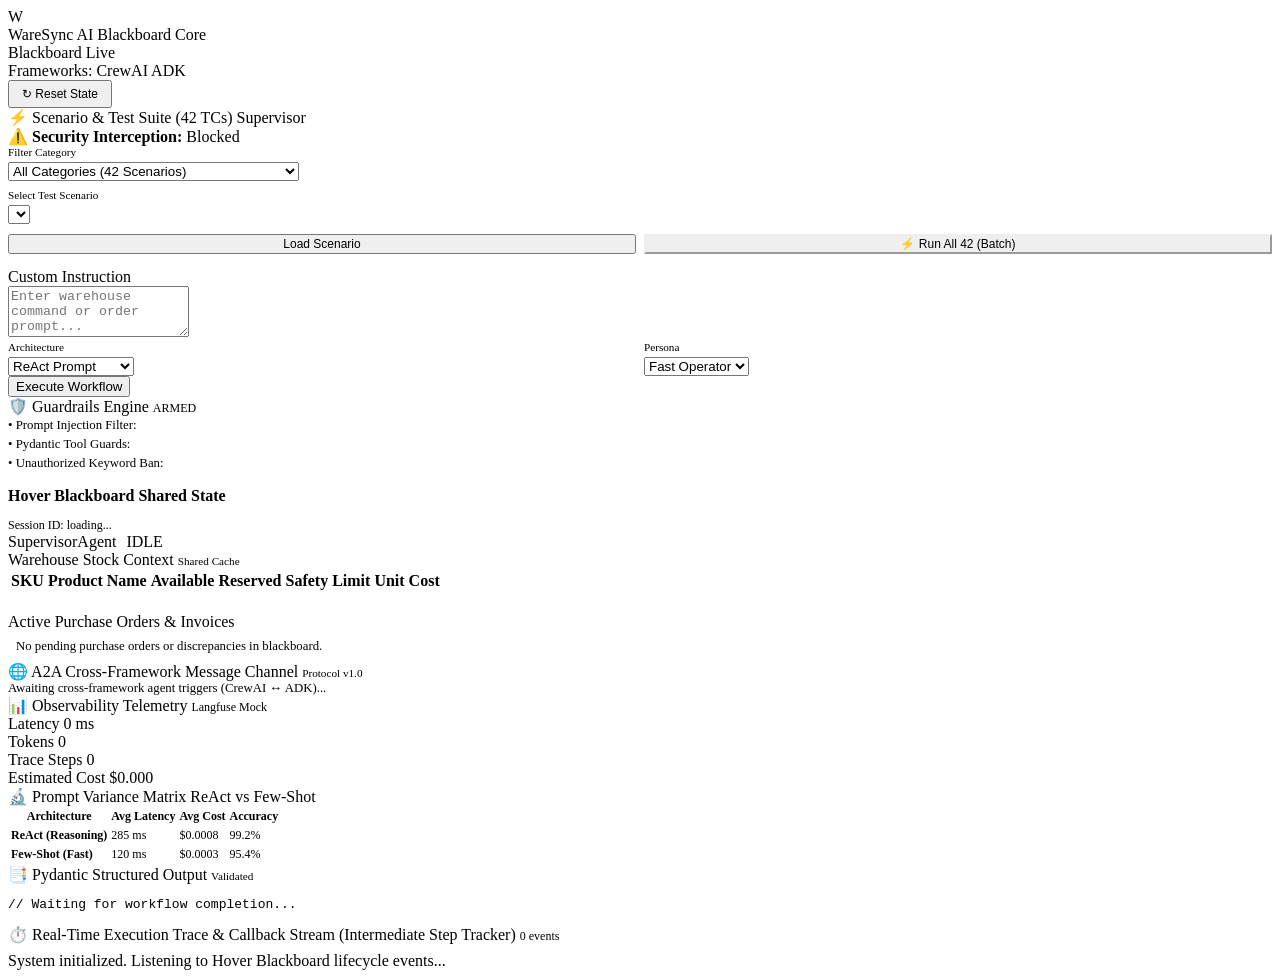
==== src/static/index.html @ 97eed670 "Initial commit: WareSync AI Multi-Agent System with Hover Blackboard, MCP tools, A2A Protocol, and I" ====
<!DOCTYPE html>
<html lang="en">
<head>
  <meta charset="UTF-8">
  <meta name="viewport" content="width=device-width, initial-scale=1.0">
  <title>WareSync AI - Autonomous Multi-Agent Operations Command Center</title>
  <link rel="stylesheet" href="/css/dashboard.css">
  <link rel="preconnect" href="https://fonts.googleapis.com">
  <link rel="preconnect" href="https://fonts.gstatic.com" crossorigin>
  <link href="https://fonts.googleapis.com/css2?family=Inter:wght@400;500;600;700;800&family=JetBrains+Mono:wght@400;500;600&display=swap" rel="stylesheet">
</head>
<body>

  <!-- Top Navigation Header -->
  <header class="app-header">
    <div class="header-brand">
      <div class="brand-icon">W</div>
      <div>
        <span class="brand-title">WareSync AI</span>
        <span class="brand-badge">Blackboard Core</span>
      </div>
    </div>
    
    <div class="header-status-group">
      <div class="status-pill">
        <span class="status-dot"></span>
        <span id="ws-status-text">Blackboard Live</span>
      </div>
      <div class="status-pill">
        <span style="color: var(--text-dim);">Frameworks:</span>
        <span class="framework-tag crewai">CrewAI</span>
        <span class="framework-tag adk">ADK</span>
      </div>
      <button class="btn-preset" id="btn-reset-state" style="padding: 5px 12px; margin: 0; font-size: 0.75rem;">
        ↻ Reset State
      </button>
    </div>
  </header>

  <!-- Main 3-Column Operations Grid -->
  <main class="dashboard-grid">

    <!-- LEFT PANEL: Control Center & Scenarios -->
    <section class="control-panel">
      <div class="glass-panel card-content">
        <div class="section-title">
          <span>⚡ Scenario & Test Suite (42 TCs)</span>
          <span class="framework-tag crewai">Supervisor</span>
        </div>

        <div class="guardrail-alert-box" id="guardrail-alert-banner">
          ⚠️ <strong>Security Interception:</strong> <span id="guardrail-msg">Blocked</span>
        </div>

        <!-- Filter & Scenario Selector -->
        <div style="margin-bottom: 10px;">
          <label style="font-size: 0.7rem; color: var(--text-dim); display:block; margin-bottom: 4px;">Filter Category</label>
          <select id="select-category-filter" class="select-box" style="margin-bottom: 8px;">
            <option value="ALL">All Categories (42 Scenarios)</option>
            <option value="Order Fulfillment">1. Order Fulfillment (TC 1-8)</option>
            <option value="Shortage & Procurement">2. Shortage & A2A PO Cascade (TC 9-18)</option>
            <option value="Invoice Intelligence">3. Supplier Invoice Audit (TC 19-28)</option>
            <option value="Complex Logistics">4. Complex Logistics (TC 29-34)</option>
            <option value="Security & Defense">5. Security Guardrails & Injections (TC 35-42)</option>
          </select>

          <label style="font-size: 0.7rem; color: var(--text-dim); display:block; margin-bottom: 4px;">Select Test Scenario</label>
          <select id="select-scenario" class="select-box">
            <!-- Dynamically populated with all 42 test cases -->
          </select>
        </div>

        <div style="display: flex; gap: 8px; margin-bottom: 12px;">
          <button id="btn-load-scenario" class="btn-preset" style="flex: 1; text-align: center; justify-content: center; font-size: 0.75rem;">
            Load Scenario
          </button>
          <button id="btn-run-batch" class="btn-preset" style="flex: 1; text-align: center; justify-content: center; font-size: 0.75rem; border-color: var(--accent-purple); color: var(--accent-purple);">
            ⚡ Run All 42 (Batch)
          </button>
        </div>

        <div class="section-title" style="margin-top: 14px;">
          <span>Custom Instruction</span>
        </div>
        <textarea id="prompt-input" class="input-box" rows="3" placeholder="Enter warehouse command or order prompt..."></textarea>

        <div style="display: grid; grid-template-columns: 1fr 1fr; gap: 8px;">
          <div>
            <label style="font-size: 0.7rem; color: var(--text-dim); display:block; margin-bottom: 4px;">Architecture</label>
            <select id="select-architecture" class="select-box">
              <option value="react">ReAct Prompt</option>
              <option value="few_shot">Few-Shot Prompt</option>
            </select>
          </div>
          <div>
            <label style="font-size: 0.7rem; color: var(--text-dim); display:block; margin-bottom: 4px;">Persona</label>
            <select id="select-persona" class="select-box">
              <option value="logistics_operator">Fast Operator</option>
              <option value="auditor">Strict Auditor</option>
            </select>
          </div>
        </div>

        <button id="btn-run-workflow" class="btn-primary">Execute Workflow</button>
      </div>

      <!-- Security Guardrails Status Card -->
      <div class="glass-panel card-content">
        <div class="section-title">
          <span>🛡️ Guardrails Engine</span>
          <span style="color: var(--accent-emerald); font-size: 0.75rem;">ARMED</span>
        </div>
        <div style="font-size: 0.8rem; color: var(--text-muted); line-height: 1.5;">
          • Prompt Injection Filter: <strong style="color: #fff;">Active (Regex + Boundary)</strong><br>
          • Pydantic Tool Guards: <strong style="color: #fff;">Strict Type Bounds</strong><br>
          • Unauthorized Keyword Ban: <strong style="color: #fff;">Active</strong>
        </div>
      </div>
    </section>

    <!-- CENTER PANEL: Hover Blackboard & A2A Flow -->
    <section class="center-panel">
      <!-- Hover Blackboard Live Container -->
      <div class="glass-panel blackboard-container">
        <div class="blackboard-meta-bar">
          <div>
            <h2 style="font-size: 1rem; font-weight: 700;">Hover Blackboard Shared State</h2>
            <div style="font-size: 0.75rem; color: var(--text-dim); margin-top: 2px;">
              Session ID: <span id="blackboard-session-id" style="font-family: var(--font-mono); color: var(--text-muted);">loading...</span>
            </div>
          </div>
          <div style="display: flex; align-items: center; gap: 10px;">
            <span id="active-agent-badge" class="framework-tag crewai">SupervisorAgent</span>
            <span id="system-status-badge" class="badge-status idle">IDLE</span>
          </div>
        </div>

        <!-- Inventory State Table -->
        <div class="section-title">
          <span>Warehouse Stock Context</span>
          <span style="font-size: 0.7rem; color: var(--accent-cyan);">Shared Cache</span>
        </div>
        <table class="table-custom">
          <thead>
            <tr>
              <th>SKU</th>
              <th>Product Name</th>
              <th>Available</th>
              <th>Reserved</th>
              <th>Safety Limit</th>
              <th>Unit Cost</th>
            </tr>
          </thead>
          <tbody id="inventory-tbody">
            <!-- Dynamically populated via WebSocket -->
          </tbody>
        </table>

        <!-- Active Purchase Orders / Discrepancy Alerts -->
        <div class="section-title" style="margin-top: 20px;">
          <span>Active Purchase Orders & Invoices</span>
        </div>
        <div id="po-invoices-container" style="display: flex; flex-direction: column; gap: 8px;">
          <div style="font-size: 0.8rem; color: var(--text-dim); padding: 8px;">No pending purchase orders or discrepancies in blackboard.</div>
        </div>
      </div>

      <!-- Cross-Framework A2A Protocol Flow Visualizer -->
      <div class="glass-panel a2a-visualizer">
        <div class="section-title">
          <span>🌐 A2A Cross-Framework Message Channel</span>
          <span style="font-size: 0.7rem; color: var(--text-muted);">Protocol v1.0</span>
        </div>
        <div id="a2a-message-stream" style="display: flex; flex-direction: column; gap: 8px; max-height: 180px; overflow-y: auto;">
          <div style="font-size: 0.8rem; color: var(--text-dim);">Awaiting cross-framework agent triggers (CrewAI ↔ ADK)...</div>
        </div>
      </div>
    </section>

    <!-- RIGHT PANEL: Telemetry, Prompt Variance & Output -->
    <section class="right-panel">
      <!-- KPI Cards -->
      <div class="glass-panel card-content">
        <div class="section-title">
          <span>📊 Observability Telemetry</span>
          <span style="color: var(--accent-cyan); font-size: 0.75rem;">Langfuse Mock</span>
        </div>
        <div class="kpi-row">
          <div class="kpi-card">
            <span class="kpi-label">Latency</span>
            <span class="kpi-value" id="kpi-latency">0 ms</span>
          </div>
          <div class="kpi-card">
            <span class="kpi-label">Tokens</span>
            <span class="kpi-value" id="kpi-tokens">0</span>
          </div>
          <div class="kpi-card">
            <span class="kpi-label">Trace Steps</span>
            <span class="kpi-value" id="kpi-steps">0</span>
          </div>
          <div class="kpi-card">
            <span class="kpi-label">Estimated Cost</span>
            <span class="kpi-value" id="kpi-cost">$0.000</span>
          </div>
        </div>
      </div>

      <!-- Prompt Variance Comparison Table (Req #8 & #10) -->
      <div class="glass-panel card-content">
        <div class="section-title">
          <span>🔬 Prompt Variance Matrix</span>
          <span class="framework-tag mcp">ReAct vs Few-Shot</span>
        </div>
        <table class="table-custom" style="font-size: 0.75rem;">
          <thead>
            <tr>
              <th>Architecture</th>
              <th>Avg Latency</th>
              <th>Avg Cost</th>
              <th>Accuracy</th>
            </tr>
          </thead>
          <tbody>
            <tr>
              <td><strong style="color: var(--accent-cyan);">ReAct (Reasoning)</strong></td>
              <td>285 ms</td>
              <td>$0.0008</td>
              <td>99.2%</td>
            </tr>
            <tr>
              <td><strong style="color: var(--accent-purple);">Few-Shot (Fast)</strong></td>
              <td>120 ms</td>
              <td>$0.0003</td>
              <td>95.4%</td>
            </tr>
          </tbody>
        </table>
      </div>

      <!-- Pydantic Structured Output Inspector (Req #3) -->
      <div class="glass-panel card-content">
        <div class="section-title">
          <span>📑 Pydantic Structured Output</span>
          <span style="font-size: 0.7rem; color: var(--accent-emerald);">Validated</span>
        </div>
        <pre id="structured-output-json" class="code-preview">// Waiting for workflow completion...</pre>
      </div>
    </section>

  </main>

  <!-- BOTTOM PANEL: Task Monitoring & Realtime Callback Trace Logs (Req #5 & #9) -->
  <footer class="glass-panel trace-log-panel">
    <div class="section-title" style="margin-bottom: 8px;">
      <span>⏱️ Real-Time Execution Trace & Callback Stream (Intermediate Step Tracker)</span>
      <span id="log-count" style="font-size: 0.75rem; color: var(--text-dim);">0 events</span>
    </div>
    <div id="log-container">
      <div class="log-entry" style="color: var(--text-dim);">System initialized. Listening to Hover Blackboard lifecycle events...</div>
    </div>
  </footer>

  <script type="module" src="/js/dashboard.js"></script>
</body>
</html>
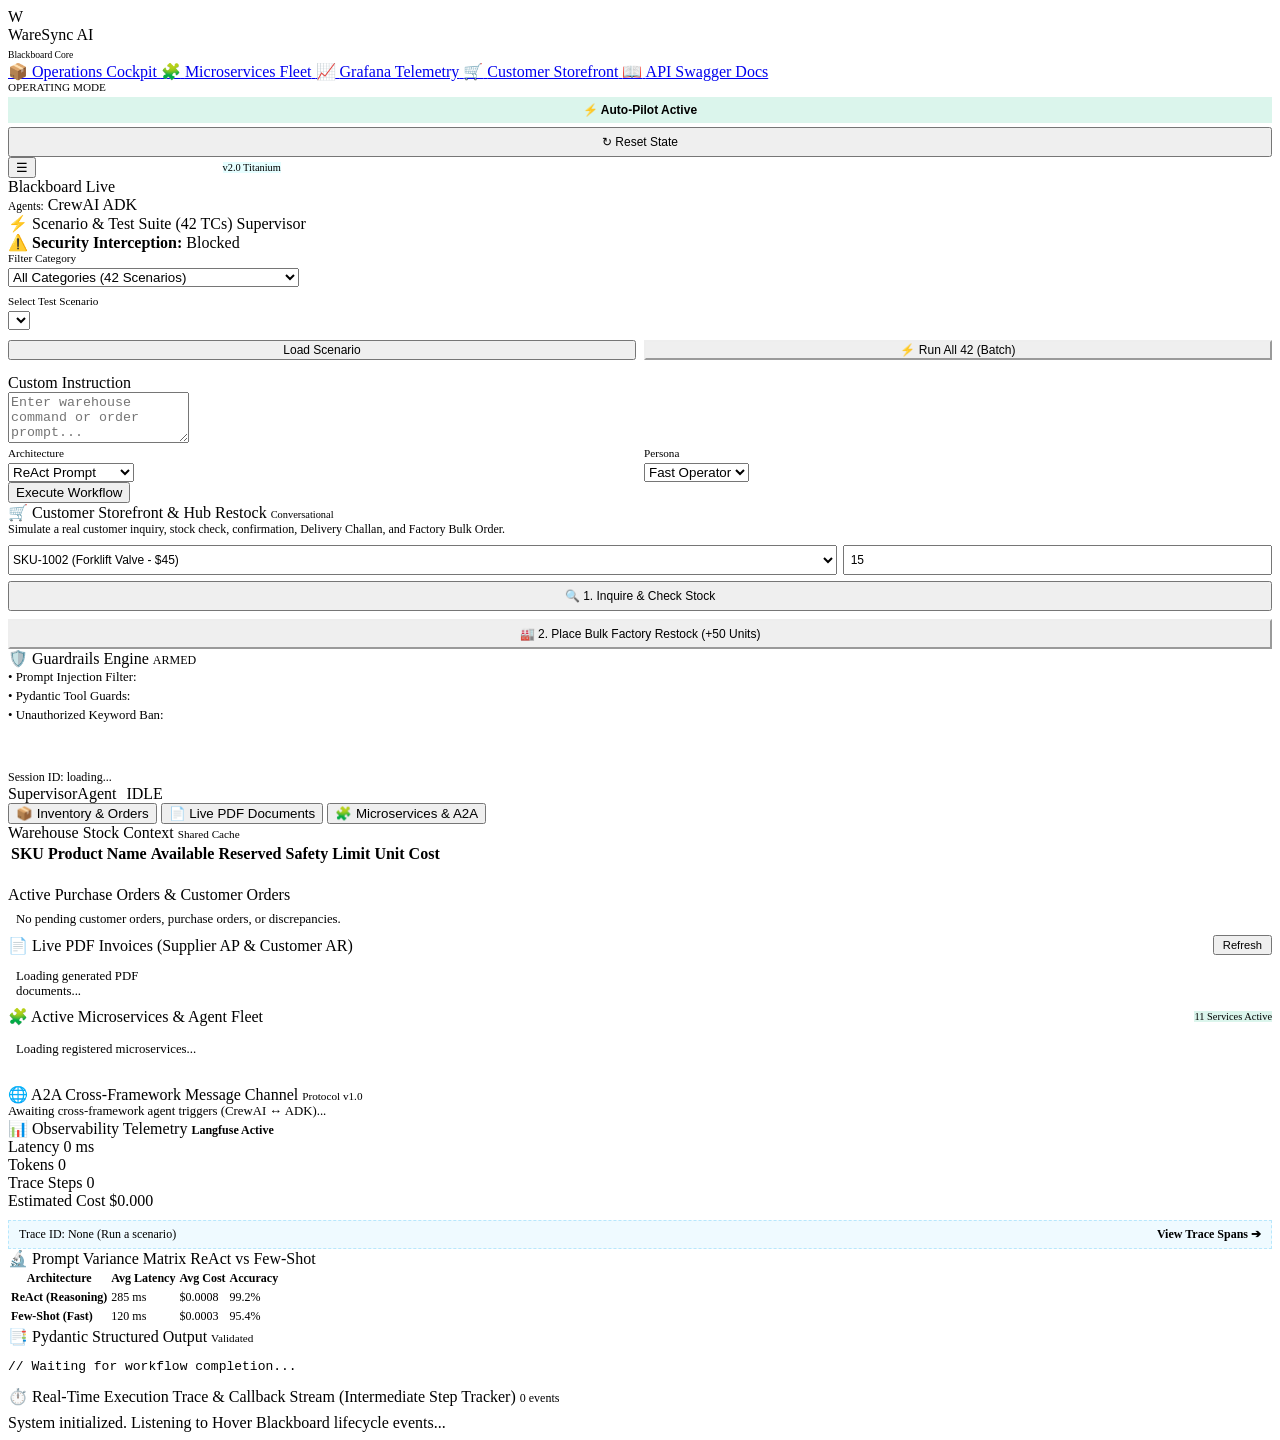
==== commit 0effb811: "docs: comprehensive README answering all 11 project standardization requirements and full multi-agen" ====
--- a/src/static/index.html
+++ b/src/static/index.html
@@ -7,38 +7,81 @@
   <link rel="stylesheet" href="/css/dashboard.css">
   <link rel="preconnect" href="https://fonts.googleapis.com">
   <link rel="preconnect" href="https://fonts.gstatic.com" crossorigin>
-  <link href="https://fonts.googleapis.com/css2?family=Inter:wght@400;500;600;700;800&family=JetBrains+Mono:wght@400;500;600&display=swap" rel="stylesheet">
+  <link href="https://fonts.googleapis.com/css2?family=Plus+Jakarta+Sans:wght@400;500;600;700;800&family=Inter:wght@400;500;600;700&family=JetBrains+Mono:wght@400;500;600&display=swap" rel="stylesheet">
 </head>
-<body>
-
-  <!-- Top Navigation Header -->
-  <header class="app-header">
-    <div class="header-brand">
-      <div class="brand-icon">W</div>
-      <div>
-        <span class="brand-title">WareSync AI</span>
-        <span class="brand-badge">Blackboard Core</span>
-      </div>
+<body class="app-layout">
+
+  <!-- LEFT NAVIGATION SIDEBAR -->
+  <aside class="app-sidebar" id="app-sidebar">
+    <div>
+      <div class="sidebar-brand">
+        <div class="brand-icon">W</div>
+        <div>
+          <div class="brand-title" style="font-size: 1rem;">WareSync AI</div>
+          <span class="brand-badge" style="font-size: 0.6rem;">Blackboard Core</span>
+        </div>
+      </div>
+
+      <nav class="sidebar-nav">
+        <a href="/" class="sidebar-link active" title="Operations Cockpit">
+          <span class="nav-icon">📦</span>
+          <span class="nav-text">Operations Cockpit</span>
+        </a>
+        <a href="/microservices.html" class="sidebar-link" title="Microservices Fleet">
+          <span class="nav-icon">🧩</span>
+          <span class="nav-text">Microservices Fleet</span>
+        </a>
+        <a href="/metrics.html" class="sidebar-link" title="Grafana Telemetry & Live Graphs">
+          <span class="nav-icon">📈</span>
+          <span class="nav-text">Grafana Telemetry</span>
+        </a>
+        <a href="/customer.html" class="sidebar-link" title="Customer Storefront">
+          <span class="nav-icon">🛒</span>
+          <span class="nav-text">Customer Storefront</span>
+        </a>
+        <a href="/docs" target="_blank" class="sidebar-link" title="API Swagger Docs">
+          <span class="nav-icon">📖</span>
+          <span class="nav-text">API Swagger Docs</span>
+        </a>
+      </nav>
     </div>
-    
-    <div class="header-status-group">
-      <div class="status-pill">
-        <span class="status-dot"></span>
-        <span id="ws-status-text">Blackboard Live</span>
-      </div>
-      <div class="status-pill">
-        <span style="color: var(--text-dim);">Frameworks:</span>
-        <span class="framework-tag crewai">CrewAI</span>
-        <span class="framework-tag adk">ADK</span>
-      </div>
-      <button class="btn-preset" id="btn-reset-state" style="padding: 5px 12px; margin: 0; font-size: 0.75rem;">
-        ↻ Reset State
+
+    <div class="sidebar-footer">
+      <div class="footer-text" style="font-size: 0.7rem; color: var(--text-dim); margin-bottom: 4px;">OPERATING MODE</div>
+      <button id="btn-toggle-approval-mode" class="btn" title="Toggle Auto/Manual Mode" style="width: 100%; background: rgba(16, 185, 129, 0.15); border: 1px solid var(--accent-emerald); color: var(--accent-emerald); font-size: 0.75rem; padding: 6px 10px; cursor: pointer; border-radius: var(--radius-sm); font-weight: 700; text-align: center;">
+        <span class="btn-icon">⚡</span> <span class="btn-label">Auto-Pilot Active</span>
+      </button>
+      <button class="btn-preset" id="btn-reset-state" title="Reset Simulation State" style="width: 100%; text-align: center; justify-content: center; font-size: 0.75rem; padding: 6px 10px; margin-top: 4px;">
+        <span class="btn-icon">↻</span> <span class="btn-label">Reset State</span>
       </button>
     </div>
-  </header>
-
-  <!-- Main 3-Column Operations Grid -->
-  <main class="dashboard-grid">
+  </aside>
+
+  <!-- MAIN OPERATIONAL STAGE -->
+  <div class="app-main">
+    <!-- Topbar with status indicators -->
+    <header class="app-topbar">
+      <div style="display: flex; align-items: center; gap: 10px;">
+        <button class="sidebar-toggle-btn" id="sidebar-toggle-btn" title="Toggle Navigation Sidebar">☰</button>
+        <span style="font-size: 0.82rem; font-weight: 700; color: #fff;">Warehouse Command Center</span>
+        <span class="stock-pill" style="background: rgba(0, 240, 255, 0.1); color: var(--accent-cyan); font-size: 0.65rem;">v2.0 Titanium</span>
+      </div>
+      
+      <div class="header-status-group">
+        <div class="status-pill">
+          <span class="status-dot"></span>
+          <span id="ws-status-text">Blackboard Live</span>
+        </div>
+        <div class="status-pill">
+          <span style="color: var(--text-dim); font-size: 0.72rem;">Agents:</span>
+          <span class="framework-tag crewai">CrewAI</span>
+          <span class="framework-tag adk">ADK</span>
+        </div>
+      </div>
+    </header>
+
+    <!-- Main 3-Column Operations Grid -->
+    <main class="dashboard-grid">
 
     <!-- LEFT PANEL: Control Center & Scenarios -->
     <section class="control-panel">
@@ -104,6 +147,41 @@
         <button id="btn-run-workflow" class="btn-primary">Execute Workflow</button>
       </div>
 
+      <!-- Interactive Customer Storefront & Factory Restock Panel -->
+      <div class="glass-panel card-content">
+        <div class="section-title">
+          <span>🛒 Customer Storefront & Hub Restock</span>
+          <span class="framework-tag adk" style="font-size: 0.65rem;">Conversational</span>
+        </div>
+        <div style="font-size: 0.75rem; color: var(--text-dim); margin-bottom: 8px;">
+          Simulate a real customer inquiry, stock check, confirmation, Delivery Challan, and Factory Bulk Order.
+        </div>
+        <div style="display: flex; gap: 6px; margin-bottom: 6px;">
+          <select id="cust-sku-select" class="select-box" style="flex: 2; font-size: 0.75rem;">
+            <option value="SKU-1002">SKU-1002 (Forklift Valve - $45)</option>
+            <option value="SKU-1001">SKU-1001 (Conveyor Belt - $250)</option>
+            <option value="SKU-1003">SKU-1003 (Barcode Scanner - $85)</option>
+          </select>
+          <input type="number" id="cust-qty-input" class="input-box" value="15" min="1" max="500" style="flex: 1; padding: 6px; font-size: 0.75rem;" placeholder="Qty">
+        </div>
+        <button id="btn-cust-check-stock" class="btn btn-secondary" style="width: 100%; font-size: 0.75rem; padding: 6px; margin-bottom: 8px;">
+          🔍 1. Inquire & Check Stock
+        </button>
+
+        <div id="cust-chat-response-box" style="display: none; padding: 8px; background: rgba(0,0,0,0.4); border: 1px solid var(--border-glass); border-radius: var(--radius-sm); font-size: 0.75rem; margin-bottom: 8px; line-height: 1.4;">
+          <div style="color: var(--accent-cyan); font-weight: 700; margin-bottom: 4px;">Warehouse Agent:</div>
+          <div id="cust-chat-message-text" style="color: var(--text-main);">...</div>
+          <div style="display: flex; gap: 6px; margin-top: 8px;">
+            <button id="btn-cust-confirm-yes" class="btn btn-primary" style="flex: 1; font-size: 0.7rem; padding: 4px;">✅ Confirm & Place Order</button>
+            <button id="btn-cust-cancel" class="btn btn-secondary" style="font-size: 0.7rem; padding: 4px 8px;">✕ Cancel</button>
+          </div>
+        </div>
+
+        <button id="btn-factory-restock" class="btn btn-secondary" style="width: 100%; font-size: 0.75rem; padding: 6px; border-color: var(--accent-purple); color: var(--accent-purple);">
+          🏭 2. Place Bulk Factory Restock (+50 Units)
+        </button>
+      </div>
+
       <!-- Security Guardrails Status Card -->
       <div class="glass-panel card-content">
         <div class="section-title">
@@ -124,9 +202,9 @@
       <div class="glass-panel blackboard-container">
         <div class="blackboard-meta-bar">
           <div>
-            <h2 style="font-size: 1rem; font-weight: 700;">Hover Blackboard Shared State</h2>
+            <h2 style="font-size: 1rem; font-weight: 700; color: #fff;">Hover Blackboard Shared State</h2>
             <div style="font-size: 0.75rem; color: var(--text-dim); margin-top: 2px;">
-              Session ID: <span id="blackboard-session-id" style="font-family: var(--font-mono); color: var(--text-muted);">loading...</span>
+              Session ID: <span id="blackboard-session-id" style="font-family: var(--font-mono); color: var(--accent-cyan);">loading...</span>
             </div>
           </div>
           <div style="display: flex; align-items: center; gap: 10px;">
@@ -135,44 +213,82 @@
           </div>
         </div>
 
-        <!-- Inventory State Table -->
-        <div class="section-title">
-          <span>Warehouse Stock Context</span>
-          <span style="font-size: 0.7rem; color: var(--accent-cyan);">Shared Cache</span>
-        </div>
-        <table class="table-custom">
-          <thead>
-            <tr>
-              <th>SKU</th>
-              <th>Product Name</th>
-              <th>Available</th>
-              <th>Reserved</th>
-              <th>Safety Limit</th>
-              <th>Unit Cost</th>
-            </tr>
-          </thead>
-          <tbody id="inventory-tbody">
-            <!-- Dynamically populated via WebSocket -->
-          </tbody>
-        </table>
-
-        <!-- Active Purchase Orders / Discrepancy Alerts -->
-        <div class="section-title" style="margin-top: 20px;">
-          <span>Active Purchase Orders & Invoices</span>
-        </div>
-        <div id="po-invoices-container" style="display: flex; flex-direction: column; gap: 8px;">
-          <div style="font-size: 0.8rem; color: var(--text-dim); padding: 8px;">No pending purchase orders or discrepancies in blackboard.</div>
-        </div>
-      </div>
-
-      <!-- Cross-Framework A2A Protocol Flow Visualizer -->
-      <div class="glass-panel a2a-visualizer">
-        <div class="section-title">
-          <span>🌐 A2A Cross-Framework Message Channel</span>
-          <span style="font-size: 0.7rem; color: var(--text-muted);">Protocol v1.0</span>
-        </div>
-        <div id="a2a-message-stream" style="display: flex; flex-direction: column; gap: 8px; max-height: 180px; overflow-y: auto;">
-          <div style="font-size: 0.8rem; color: var(--text-dim);">Awaiting cross-framework agent triggers (CrewAI ↔ ADK)...</div>
+        <!-- Center Column Navigation Tabs -->
+        <div class="nav-tabs-bar">
+          <button class="tab-btn active" data-tab="tab-stock">📦 Inventory & Orders</button>
+          <button class="tab-btn" data-tab="tab-docs">📄 Live PDF Documents</button>
+          <button class="tab-btn" data-tab="tab-fleet">🧩 Microservices & A2A</button>
+        </div>
+
+        <!-- TAB 1: Inventory & Orders -->
+        <div id="tab-stock" class="tab-pane active">
+          <!-- Pending Approvals Widget (Human-in-the-Loop) -->
+          <div id="pending-approvals-card" style="display: none; background: rgba(245, 158, 11, 0.12); border: 1px solid var(--accent-amber); border-radius: var(--radius-sm); padding: 10px 14px; margin-bottom: 14px;">
+            <div style="display: flex; justify-content: space-between; align-items: center; margin-bottom: 6px;">
+              <span style="color: var(--accent-amber); font-weight: 700; font-size: 0.85rem;">✋ Manual Approval Required</span>
+              <span id="pending-count-badge" class="stock-pill" style="background: rgba(245, 158, 11, 0.25); color: #fbbf24; font-size: 0.65rem;">0 Actions</span>
+            </div>
+            <div id="pending-approvals-list" style="display: flex; flex-direction: column; gap: 8px;">
+              <!-- Dynamically populated -->
+            </div>
+          </div>
+
+          <div class="section-title">
+            <span>Warehouse Stock Context</span>
+            <span style="font-size: 0.7rem; color: var(--accent-cyan);">Shared Cache</span>
+          </div>
+          <table class="table-custom">
+            <thead>
+              <tr>
+                <th>SKU</th>
+                <th>Product Name</th>
+                <th>Available</th>
+                <th>Reserved</th>
+                <th>Safety Limit</th>
+                <th>Unit Cost</th>
+              </tr>
+            </thead>
+            <tbody id="inventory-tbody">
+              <!-- Dynamically populated via WebSocket -->
+            </tbody>
+          </table>
+
+          <div class="section-title" style="margin-top: 20px;">
+            <span>Active Purchase Orders & Customer Orders</span>
+          </div>
+          <div id="po-invoices-container" style="display: flex; flex-direction: column; gap: 8px;">
+            <div style="font-size: 0.8rem; color: var(--text-dim); padding: 8px;">No pending customer orders, purchase orders, or discrepancies.</div>
+          </div>
+        </div>
+
+        <!-- TAB 2: Generated PDF Invoices & Delivery Challans -->
+        <div id="tab-docs" class="tab-pane">
+          <div class="section-title" style="display: flex; justify-content: space-between; align-items: center;">
+            <span>📄 Live PDF Invoices (Supplier AP & Customer AR)</span>
+            <button id="btn-refresh-invoices" class="btn btn-secondary" style="padding: 2px 8px; font-size: 0.7rem;">Refresh</button>
+          </div>
+          <div id="invoice-cards-container" style="display: grid; grid-template-columns: repeat(auto-fill, minmax(200px, 1fr)); gap: 8px; margin-top: 6px; max-height: 480px; overflow-y: auto;">
+            <div style="font-size: 0.8rem; color: var(--text-dim); padding: 8px;">Loading generated PDF documents...</div>
+          </div>
+        </div>
+
+        <!-- TAB 3: Microservices Fleet & A2A Visualizer -->
+        <div id="tab-fleet" class="tab-pane">
+          <div class="section-title" style="display: flex; justify-content: space-between; align-items: center;">
+            <span>🧩 Active Microservices & Agent Fleet</span>
+            <span class="stock-pill" style="background: rgba(16, 185, 129, 0.15); color: var(--accent-emerald); font-size: 0.65rem;">11 Services Active</span>
+          </div>
+          <div id="microservices-grid" style="display: grid; grid-template-columns: repeat(auto-fill, minmax(210px, 1fr)); gap: 8px; margin-top: 8px; max-height: 240px; overflow-y: auto;">
+            <div style="font-size: 0.8rem; color: var(--text-dim); padding: 8px;">Loading registered microservices...</div>
+          </div>
+
+          <div class="section-title" style="margin-top: 20px;">
+            <span>🌐 A2A Cross-Framework Message Channel</span>
+            <span style="font-size: 0.7rem; color: var(--text-muted);">Protocol v1.0</span>
+          </div>
+          <div id="a2a-message-stream" style="display: flex; flex-direction: column; gap: 8px; max-height: 180px; overflow-y: auto;">
+            <div style="font-size: 0.8rem; color: var(--text-dim);">Awaiting cross-framework agent triggers (CrewAI ↔ ADK)...</div>
+          </div>
         </div>
       </div>
     </section>
@@ -183,7 +299,7 @@
       <div class="glass-panel card-content">
         <div class="section-title">
           <span>📊 Observability Telemetry</span>
-          <span style="color: var(--accent-cyan); font-size: 0.75rem;">Langfuse Mock</span>
+          <span id="langfuse-badge" style="color: var(--accent-cyan); font-size: 0.75rem; font-weight: 700;">Langfuse Active</span>
         </div>
         <div class="kpi-row">
           <div class="kpi-card">
@@ -202,6 +318,10 @@
             <span class="kpi-label">Estimated Cost</span>
             <span class="kpi-value" id="kpi-cost">$0.000</span>
           </div>
+        </div>
+        <div id="langfuse-trace-link-box" style="margin-top: 10px; padding: 6px 10px; background: rgba(56, 189, 248, 0.08); border: 1px dashed rgba(56, 189, 248, 0.3); border-radius: var(--radius-sm); font-size: 0.75rem; display: flex; justify-content: space-between; align-items: center;">
+          <span style="color: var(--text-dim);">Trace ID: <span id="current-trace-id" style="font-family: var(--font-mono); color: var(--accent-cyan);">None (Run a scenario)</span></span>
+          <a id="btn-view-langfuse-trace" href="/api/traces" target="_blank" style="color: var(--accent-emerald); font-weight: 700; text-decoration: none;">View Trace Spans ➔</a>
         </div>
       </div>
 
@@ -259,6 +379,26 @@
       <div class="log-entry" style="color: var(--text-dim);">System initialized. Listening to Hover Blackboard lifecycle events...</div>
     </div>
   </footer>
+  </div> <!-- Close app-main -->
+
+  <!-- PDF Preview Modal -->
+  <div id="pdf-modal-backdrop" style="display: none; position: fixed; inset: 0; background: rgba(0,0,0,0.75); backdrop-filter: blur(4px); z-index: 1000; align-items: center; justify-content: center; padding: 20px;">
+    <div style="background: var(--bg-card); border: 1px solid var(--border-glass); border-radius: var(--radius-md); width: 100%; max-width: 900px; height: 90vh; display: flex; flex-direction: column; overflow: hidden; box-shadow: 0 20px 40px rgba(0,0,0,0.5);">
+      <div style="padding: 12px 18px; border-bottom: 1px solid var(--border-glass); display: flex; justify-content: space-between; align-items: center; background: rgba(255,255,255,0.02);">
+        <div>
+          <span style="font-weight: 700; font-size: 0.95rem;" id="modal-invoice-title">Invoice Preview</span>
+          <span id="modal-invoice-badge" class="framework-tag mcp" style="margin-left: 8px;">PDF Document</span>
+        </div>
+        <div style="display: flex; gap: 8px; align-items: center;">
+          <a id="modal-download-link" href="#" target="_blank" class="btn btn-secondary" style="font-size: 0.75rem; padding: 4px 10px; text-decoration: none;">Download PDF</a>
+          <button id="btn-close-modal" class="btn btn-secondary" style="padding: 4px 10px; font-size: 0.8rem;">✕ Close</button>
+        </div>
+      </div>
+      <div style="flex: 1; position: relative;">
+        <iframe id="pdf-preview-iframe" src="about:blank" style="width: 100%; height: 100%; border: none; background: #fff;"></iframe>
+      </div>
+    </div>
+  </div>
 
   <script type="module" src="/js/dashboard.js"></script>
 </body>
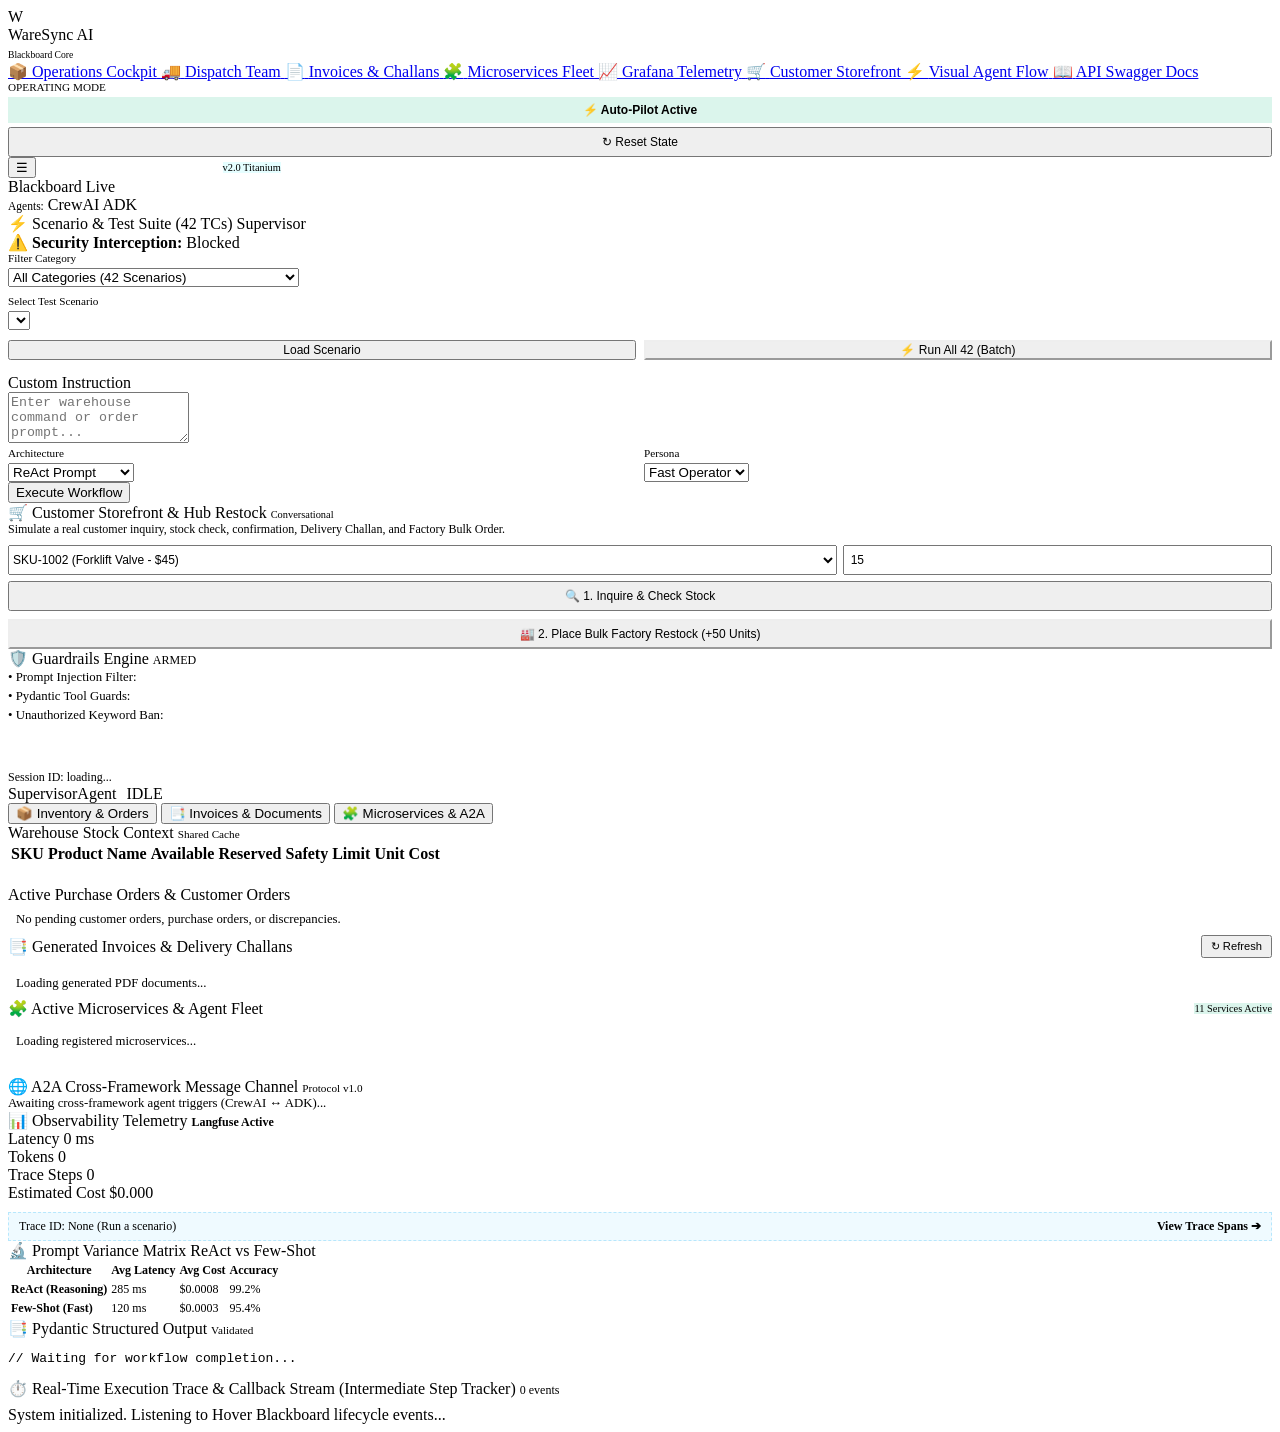
==== commit 8cca9b97: "docs: comprehensive architectural README, file mapping, and full multi-agent suite updates" ====
--- a/src/static/index.html
+++ b/src/static/index.html
@@ -27,6 +27,14 @@
           <span class="nav-icon">📦</span>
           <span class="nav-text">Operations Cockpit</span>
         </a>
+        <a href="/dispatch.html" class="sidebar-link" title="Dispatch Team">
+          <span class="nav-icon">🚚</span>
+          <span class="nav-text">Dispatch Team</span>
+        </a>
+        <a href="/invoices.html" class="sidebar-link" title="Invoices & Challans">
+          <span class="nav-icon">📄</span>
+          <span class="nav-text">Invoices & Challans</span>
+        </a>
         <a href="/microservices.html" class="sidebar-link" title="Microservices Fleet">
           <span class="nav-icon">🧩</span>
           <span class="nav-text">Microservices Fleet</span>
@@ -38,6 +46,10 @@
         <a href="/customer.html" class="sidebar-link" title="Customer Storefront">
           <span class="nav-icon">🛒</span>
           <span class="nav-text">Customer Storefront</span>
+        </a>
+        <a href="/visual_flow.html" class="sidebar-link" title="Visual Agent Pipeline">
+          <span class="nav-icon">⚡</span>
+          <span class="nav-text">Visual Agent Flow</span>
         </a>
         <a href="/docs" target="_blank" class="sidebar-link" title="API Swagger Docs">
           <span class="nav-icon">📖</span>
@@ -216,7 +228,7 @@
         <!-- Center Column Navigation Tabs -->
         <div class="nav-tabs-bar">
           <button class="tab-btn active" data-tab="tab-stock">📦 Inventory & Orders</button>
-          <button class="tab-btn" data-tab="tab-docs">📄 Live PDF Documents</button>
+          <button class="tab-btn" data-tab="tab-invoices">📑 Invoices & Documents</button>
           <button class="tab-btn" data-tab="tab-fleet">🧩 Microservices & A2A</button>
         </div>
 
@@ -261,13 +273,13 @@
           </div>
         </div>
 
-        <!-- TAB 2: Generated PDF Invoices & Delivery Challans -->
-        <div id="tab-docs" class="tab-pane">
+        <!-- TAB 2: Generated Invoices & Documents Gallery -->
+        <div id="tab-invoices" class="tab-pane">
           <div class="section-title" style="display: flex; justify-content: space-between; align-items: center;">
-            <span>📄 Live PDF Invoices (Supplier AP & Customer AR)</span>
-            <button id="btn-refresh-invoices" class="btn btn-secondary" style="padding: 2px 8px; font-size: 0.7rem;">Refresh</button>
-          </div>
-          <div id="invoice-cards-container" style="display: grid; grid-template-columns: repeat(auto-fill, minmax(200px, 1fr)); gap: 8px; margin-top: 6px; max-height: 480px; overflow-y: auto;">
+            <span>📑 Generated Invoices & Delivery Challans</span>
+            <button id="btn-refresh-invoices" class="btn btn-secondary" style="font-size: 0.7rem; padding: 3px 8px;">↻ Refresh</button>
+          </div>
+          <div id="invoice-cards-container" style="display: grid; grid-template-columns: repeat(auto-fill, minmax(220px, 1fr)); gap: 10px; margin-top: 10px; max-height: 480px; overflow-y: auto;">
             <div style="font-size: 0.8rem; color: var(--text-dim); padding: 8px;">Loading generated PDF documents...</div>
           </div>
         </div>
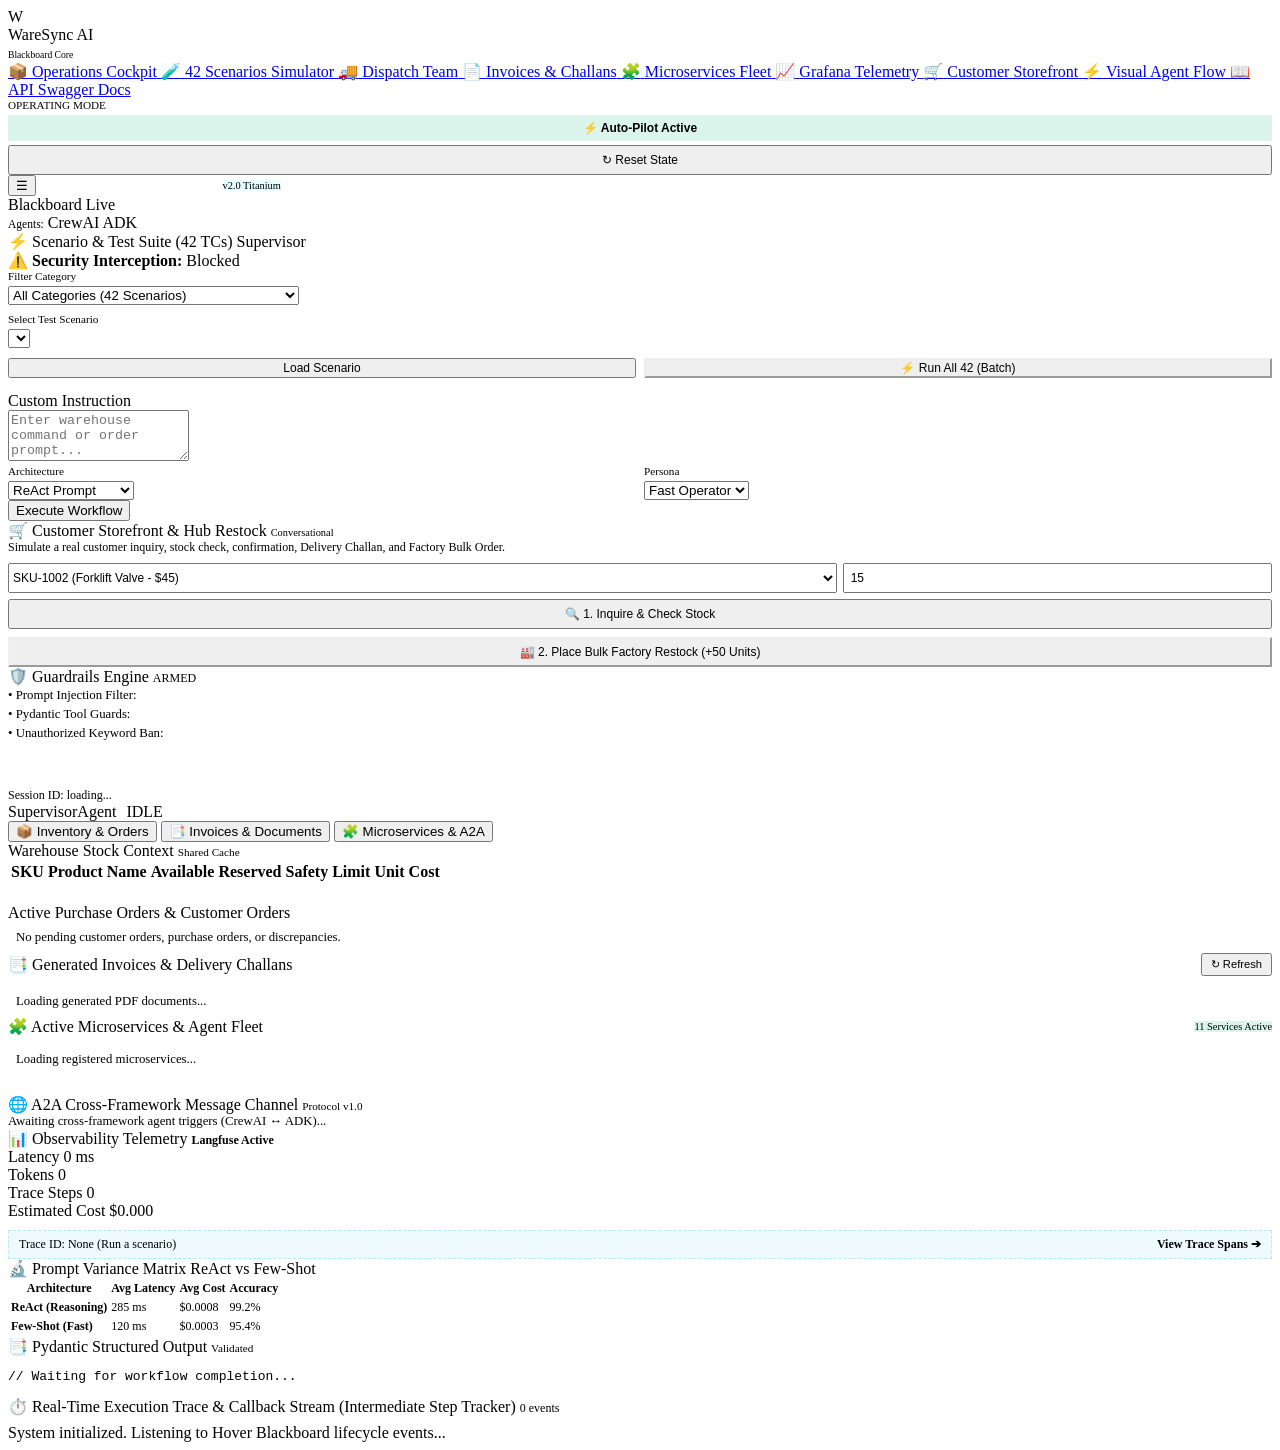
==== commit 63c24c5e: "feat(ui): add dedicated 42-scenario interactive simulator hub with batch runners and category filter" ====
--- a/src/static/index.html
+++ b/src/static/index.html
@@ -26,6 +26,10 @@
         <a href="/" class="sidebar-link active" title="Operations Cockpit">
           <span class="nav-icon">📦</span>
           <span class="nav-text">Operations Cockpit</span>
+        </a>
+        <a href="/simulator.html" class="sidebar-link" title="42 Scenarios Simulator">
+          <span class="nav-icon">🧪</span>
+          <span class="nav-text">42 Scenarios Simulator</span>
         </a>
         <a href="/dispatch.html" class="sidebar-link" title="Dispatch Team">
           <span class="nav-icon">🚚</span>
